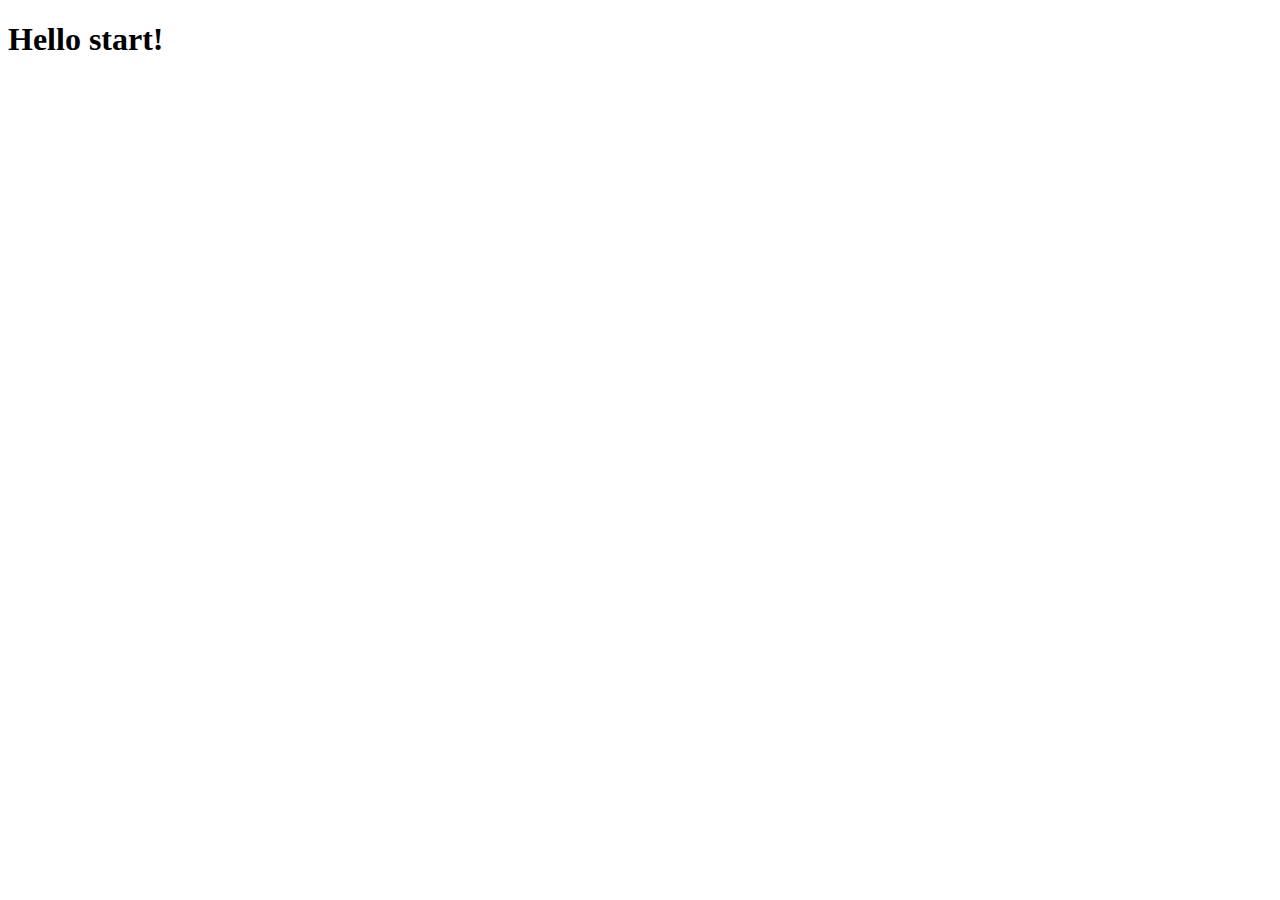
==== src/index.html @ b3a09228 "Added start files" ====
<!DOCTYPE html>
<html lang="en">
  <head>
    <meta charset="UTF-8" />
    <meta http-equiv="X-UA-Compatible" content="IE=edge" />
    <meta name="viewport" content="width=device-width, initial-scale=1.0" />
    <title>Document</title>
  </head>
  <body>
    <h1>Hello start!</h1>
  </body>
</html>
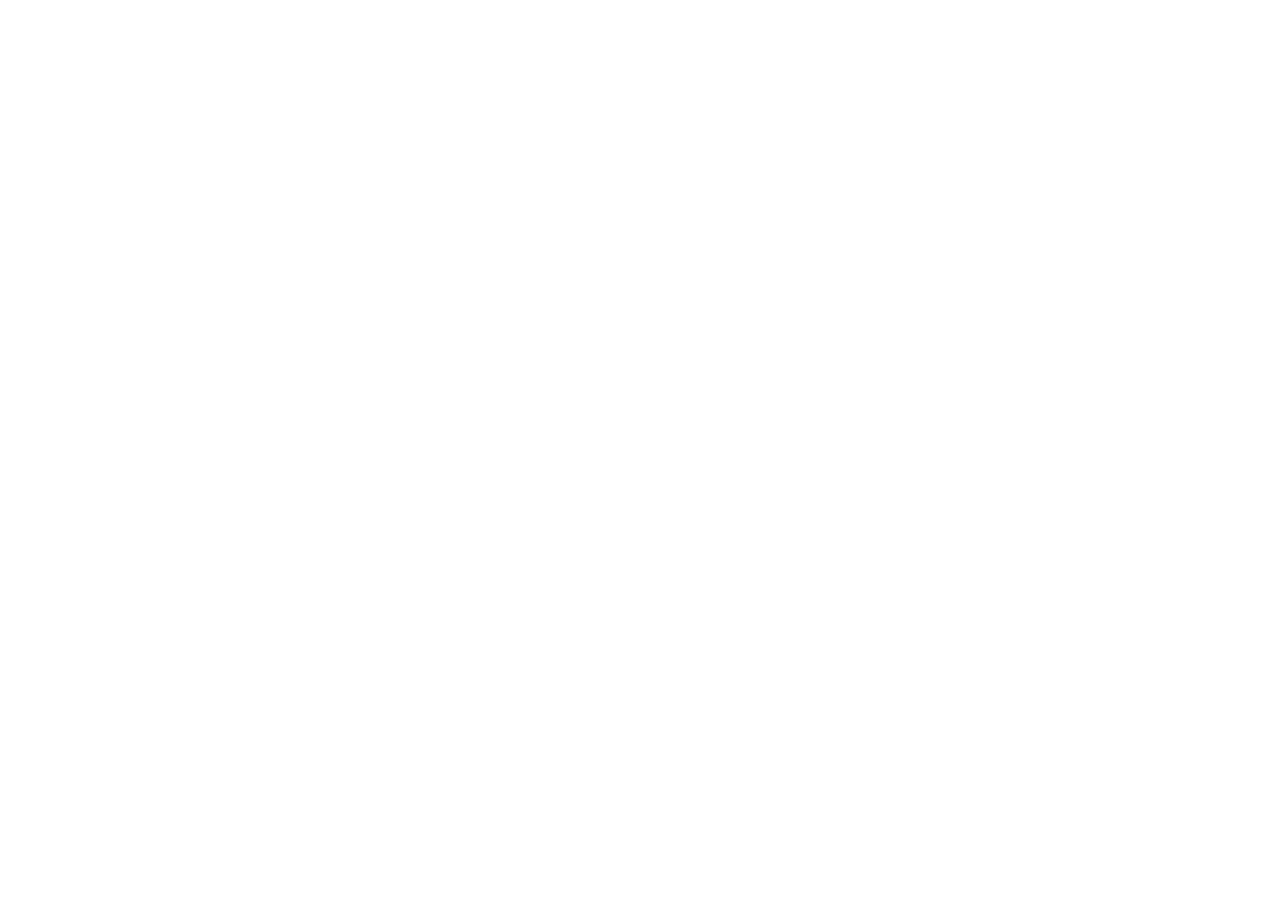
==== commit c8e00af0: "Issue #1 | Added base dir structure" ====
--- a/src/index.html
+++ b/src/index.html
@@ -4,9 +4,8 @@
     <meta charset="UTF-8" />
     <meta http-equiv="X-UA-Compatible" content="IE=edge" />
     <meta name="viewport" content="width=device-width, initial-scale=1.0" />
+    <link rel="stylesheet" href="/src/css/styles.css" />
     <title>Document</title>
   </head>
-  <body>
-    <h1>Hello start!</h1>
-  </body>
+  <body></body>
 </html>
--- a/src/css/styles.css
+++ b/src/css/styles.css
@@ -0,0 +1,76 @@
+/*Обнуление*/
+* {
+  padding: 0;
+  margin: 0;
+  border: 0;
+}
+*,
+*:before,
+*:after {
+  -moz-box-sizing: border-box;
+  -webkit-box-sizing: border-box;
+  box-sizing: border-box;
+}
+:focus,
+:active {
+  outline: none;
+}
+a:focus,
+a:active {
+  outline: none;
+}
+nav,
+footer,
+header,
+aside {
+  display: block;
+}
+html,
+body {
+  height: 100%;
+  width: 100%;
+  font-size: 100%;
+  line-height: 1;
+  font-size: 14px;
+  -ms-text-size-adjust: 100%;
+  -moz-text-size-adjust: 100%;
+  -webkit-text-size-adjust: 100%;
+}
+input,
+button,
+textarea {
+  font-family: inherit;
+}
+input::-ms-clear {
+  display: none;
+}
+button {
+  cursor: pointer;
+}
+button::-moz-focus-inner {
+  padding: 0;
+  border: 0;
+}
+a,
+a:visited {
+  text-decoration: none;
+}
+a:hover {
+  text-decoration: none;
+}
+ul li {
+  list-style: none;
+}
+img {
+  vertical-align: top;
+}
+h1,
+h2,
+h3,
+h4,
+h5,
+h6 {
+  font-size: inherit;
+  font-weight: inherit;
+}
+/*--------------------*/
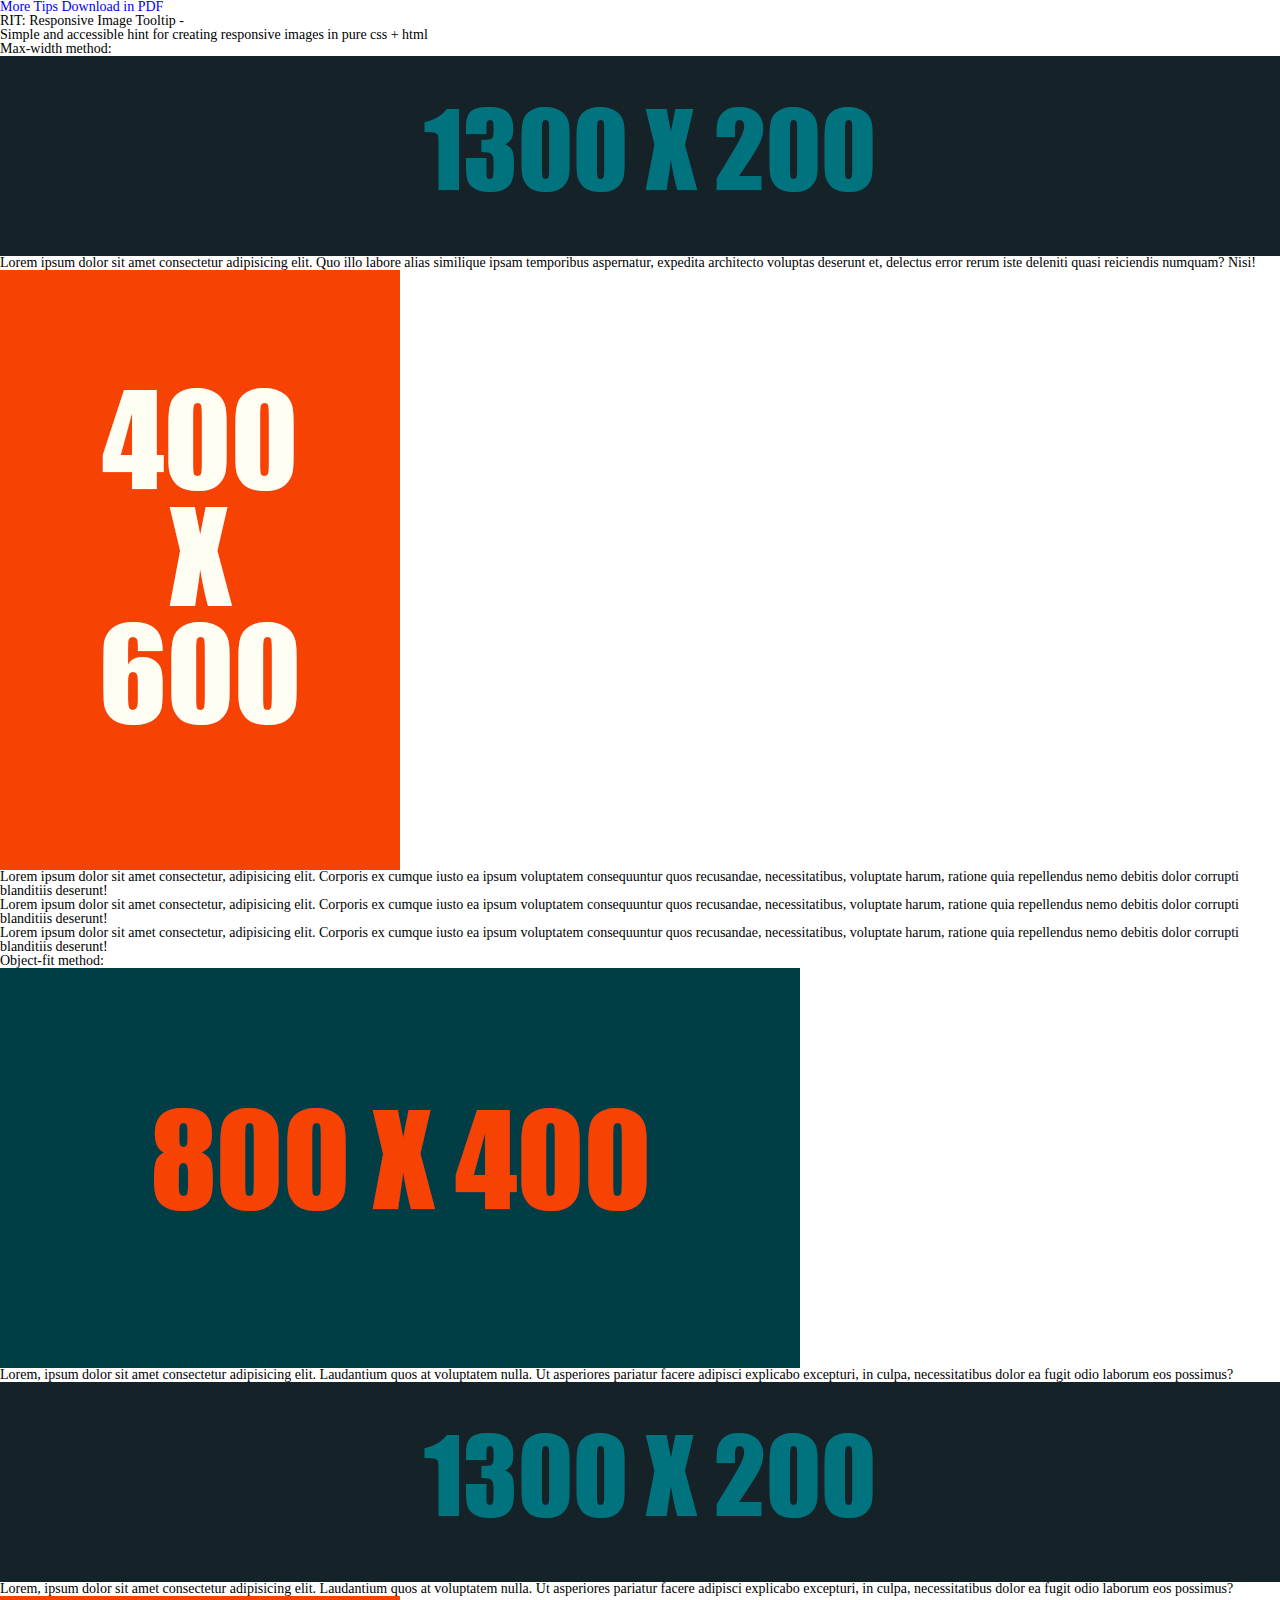
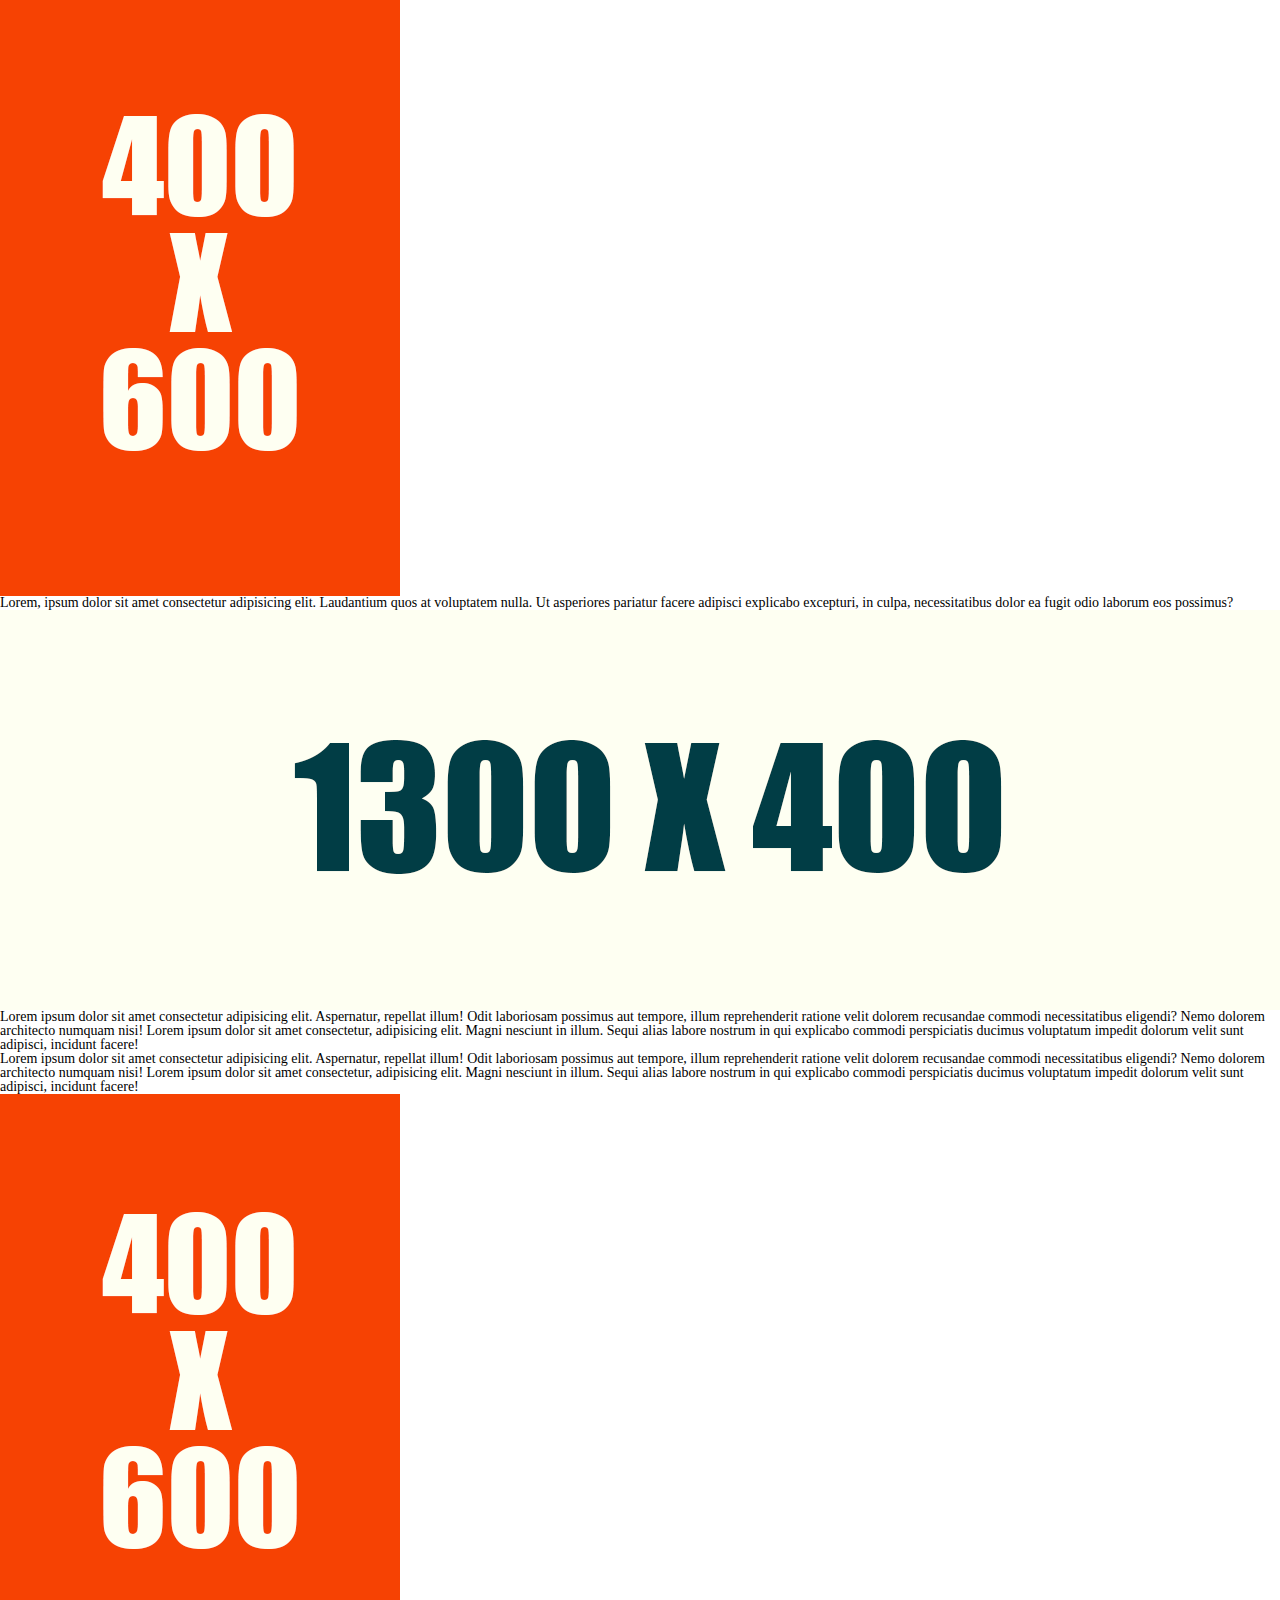
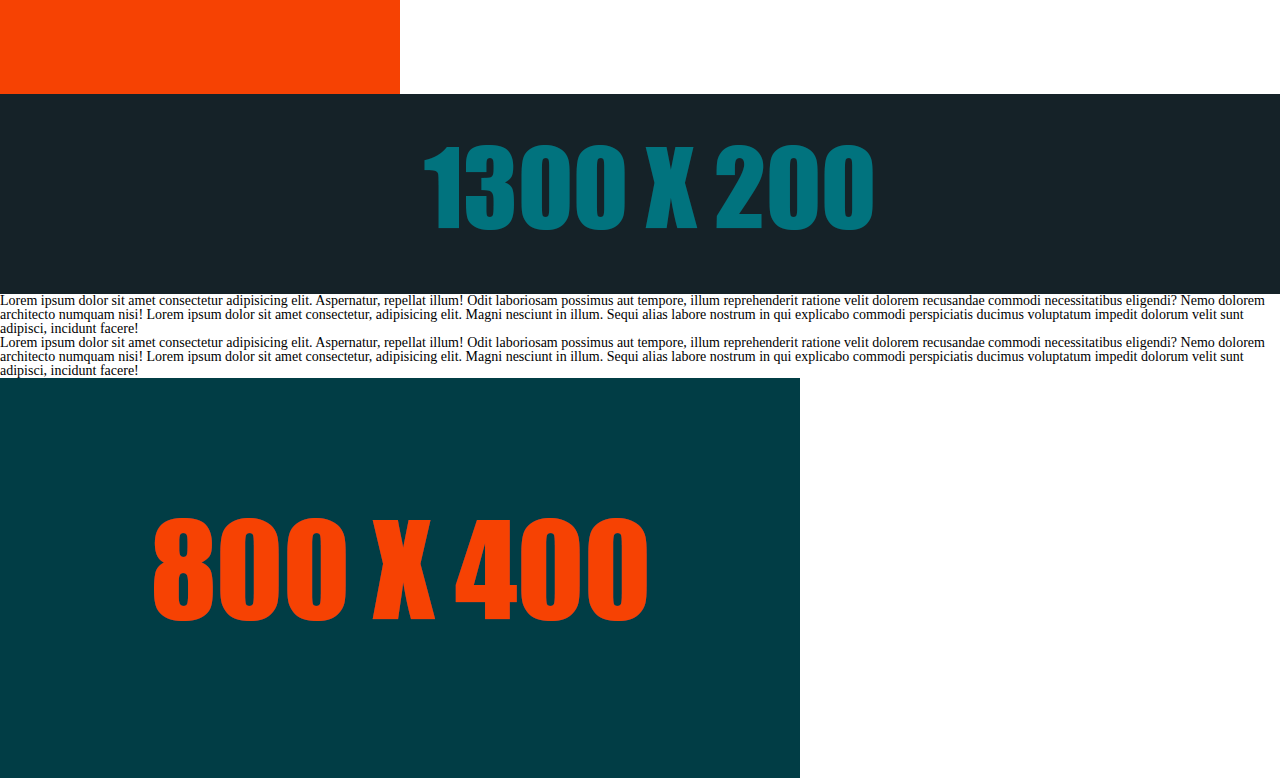
==== commit fd2c0116: "Issue #2 | Added html markup code" ====
--- a/src/index.html
+++ b/src/index.html
@@ -7,5 +7,197 @@
     <link rel="stylesheet" href="/src/css/styles.css" />
     <title>Document</title>
   </head>
-  <body></body>
+  <body>
+    <div class="wrapper">
+      <header class="header">
+        <div class="container">
+          <div class="header__inner">
+            <div class="header__row">
+              <div class="header__logo"></div>
+              <div class="header__links">
+                <a href="#">More Tips</a>
+                <a href="#">Download in PDF</a>
+              </div>
+            </div>
+          </div>
+        </div>
+      </header>
+      <div class="content">
+        <div class="about">
+          <div class="container">
+            <div class="about__inner">
+              <div class="about__heading">
+                <h1>RIT: Responsive Image Tooltip -</h1>
+                <div class="about__headingInfo">
+                  <p>
+                    Simple and accessible hint for creating responsive images in
+                    pure css + html
+                  </p>
+                </div>
+              </div>
+            </div>
+          </div>
+        </div>
+
+        <section class="widthMethod">
+          <div class="container">
+            <div class="widthMethod__inner">
+              <h2>Max-width method:</h2>
+
+              <div class="widthMethod__column">
+                <div class="widthMethod__item">
+                  <div class="widthMethod__listExample">
+                    <img src="/src/img/1300x200.png" alt="" />
+                    <p>
+                      Lorem ipsum dolor sit amet consectetur adipisicing elit.
+                      Quo illo labore alias similique ipsam temporibus
+                      aspernatur, expedita architecto voluptas deserunt et,
+                      delectus error rerum iste deleniti quasi reiciendis
+                      numquam? Nisi!
+                    </p>
+                    <div class="widthMethod__row">
+                      <img src="/src/img/400x600.png" alt="" />
+                      <p>
+                        Lorem ipsum dolor sit amet consectetur, adipisicing
+                        elit. Corporis ex cumque iusto ea ipsum voluptatem
+                        consequuntur quos recusandae, necessitatibus, voluptate
+                        harum, ratione quia repellendus nemo debitis dolor
+                        corrupti blanditiis deserunt!
+                      </p>
+                      <p>
+                        Lorem ipsum dolor sit amet consectetur, adipisicing
+                        elit. Corporis ex cumque iusto ea ipsum voluptatem
+                        consequuntur quos recusandae, necessitatibus, voluptate
+                        harum, ratione quia repellendus nemo debitis dolor
+                        corrupti blanditiis deserunt!
+                      </p>
+                      <p>
+                        Lorem ipsum dolor sit amet consectetur, adipisicing
+                        elit. Corporis ex cumque iusto ea ipsum voluptatem
+                        consequuntur quos recusandae, necessitatibus, voluptate
+                        harum, ratione quia repellendus nemo debitis dolor
+                        corrupti blanditiis deserunt!
+                      </p>
+                    </div>
+                  </div>
+                </div>
+              </div>
+            </div>
+          </div>
+        </section>
+        <section class="objectMethod">
+          <div class="container">
+            <div class="objectMethod__inner">
+              <h2>Object-fit method:</h2>
+              <div class="objectMethod__vertExample">
+                <div class="objectMethod__VertRow">
+                  <div class="objectMethod__VertItem">
+                    <div class="objectMethod__VertColumn">
+                      <img src="/src/img/800x400.png" alt="" />
+                      <p>
+                        Lorem, ipsum dolor sit amet consectetur adipisicing
+                        elit. Laudantium quos at voluptatem nulla. Ut asperiores
+                        pariatur facere adipisci explicabo excepturi, in culpa,
+                        necessitatibus dolor ea fugit odio laborum eos possimus?
+                      </p>
+                    </div>
+                  </div>
+                  <div class="objectMethod__VertItem">
+                    <div class="objectMethod__VertColumn">
+                      <img src="/src/img/1300x200.png" alt="" />
+                      <p>
+                        Lorem, ipsum dolor sit amet consectetur adipisicing
+                        elit. Laudantium quos at voluptatem nulla. Ut asperiores
+                        pariatur facere adipisci explicabo excepturi, in culpa,
+                        necessitatibus dolor ea fugit odio laborum eos possimus?
+                      </p>
+                    </div>
+                  </div>
+                  <div class="objectMethod__VertItem">
+                    <div class="objectMethod__VertColumn">
+                      <img src="/src/img/400x600.png" alt="" />
+                      <p>
+                        Lorem, ipsum dolor sit amet consectetur adipisicing
+                        elit. Laudantium quos at voluptatem nulla. Ut asperiores
+                        pariatur facere adipisci explicabo excepturi, in culpa,
+                        necessitatibus dolor ea fugit odio laborum eos possimus?
+                      </p>
+                    </div>
+                  </div>
+                </div>
+              </div>
+              <div class="objectMethod__horizExample">
+                <div class="objectMethod__horizItems">
+                  <div class="objectMethod__horizItem">
+                    <div class="objectMethod__horizRow">
+                      <img src="/src/img/1300x400.png" alt="" />
+                      <p>
+                        Lorem ipsum dolor sit amet consectetur adipisicing elit.
+                        Aspernatur, repellat illum! Odit laboriosam possimus aut
+                        tempore, illum reprehenderit ratione velit dolorem
+                        recusandae commodi necessitatibus eligendi? Nemo dolorem
+                        architecto numquam nisi! Lorem ipsum dolor sit amet
+                        consectetur, adipisicing elit. Magni nesciunt in illum.
+                        Sequi alias labore nostrum in qui explicabo commodi
+                        perspiciatis ducimus voluptatum impedit dolorum velit
+                        sunt adipisci, incidunt facere!
+                      </p>
+                    </div>
+                  </div>
+                  <div class="objectMethod__horizItem">
+                    <div class="objectMethod__horizRow">
+                      <p>
+                        Lorem ipsum dolor sit amet consectetur adipisicing elit.
+                        Aspernatur, repellat illum! Odit laboriosam possimus aut
+                        tempore, illum reprehenderit ratione velit dolorem
+                        recusandae commodi necessitatibus eligendi? Nemo dolorem
+                        architecto numquam nisi! Lorem ipsum dolor sit amet
+                        consectetur, adipisicing elit. Magni nesciunt in illum.
+                        Sequi alias labore nostrum in qui explicabo commodi
+                        perspiciatis ducimus voluptatum impedit dolorum velit
+                        sunt adipisci, incidunt facere!
+                      </p>
+                      <img src="/src/img/400x600.png" alt="" />
+                    </div>
+                  </div>
+                  <div class="objectMethod__horizItem">
+                    <div class="objectMethod__horizRow">
+                      <img src="/src/img/1300x200.png" alt="" />
+                      <p>
+                        Lorem ipsum dolor sit amet consectetur adipisicing elit.
+                        Aspernatur, repellat illum! Odit laboriosam possimus aut
+                        tempore, illum reprehenderit ratione velit dolorem
+                        recusandae commodi necessitatibus eligendi? Nemo dolorem
+                        architecto numquam nisi! Lorem ipsum dolor sit amet
+                        consectetur, adipisicing elit. Magni nesciunt in illum.
+                        Sequi alias labore nostrum in qui explicabo commodi
+                        perspiciatis ducimus voluptatum impedit dolorum velit
+                        sunt adipisci, incidunt facere!
+                      </p>
+                    </div>
+                  </div>
+                  <div class="objectMethod__horizItem">
+                    <div class="objectMethod__horizRow">
+                      <p>
+                        Lorem ipsum dolor sit amet consectetur adipisicing elit.
+                        Aspernatur, repellat illum! Odit laboriosam possimus aut
+                        tempore, illum reprehenderit ratione velit dolorem
+                        recusandae commodi necessitatibus eligendi? Nemo dolorem
+                        architecto numquam nisi! Lorem ipsum dolor sit amet
+                        consectetur, adipisicing elit. Magni nesciunt in illum.
+                        Sequi alias labore nostrum in qui explicabo commodi
+                        perspiciatis ducimus voluptatum impedit dolorum velit
+                        sunt adipisci, incidunt facere!
+                      </p>
+                      <img src="/src/img/800x400.png" alt="" />
+                    </div>
+                  </div>
+                </div>
+              </div>
+            </div>
+          </div>
+        </section>
+      </div>
+    </div>
+  </body>
 </html>
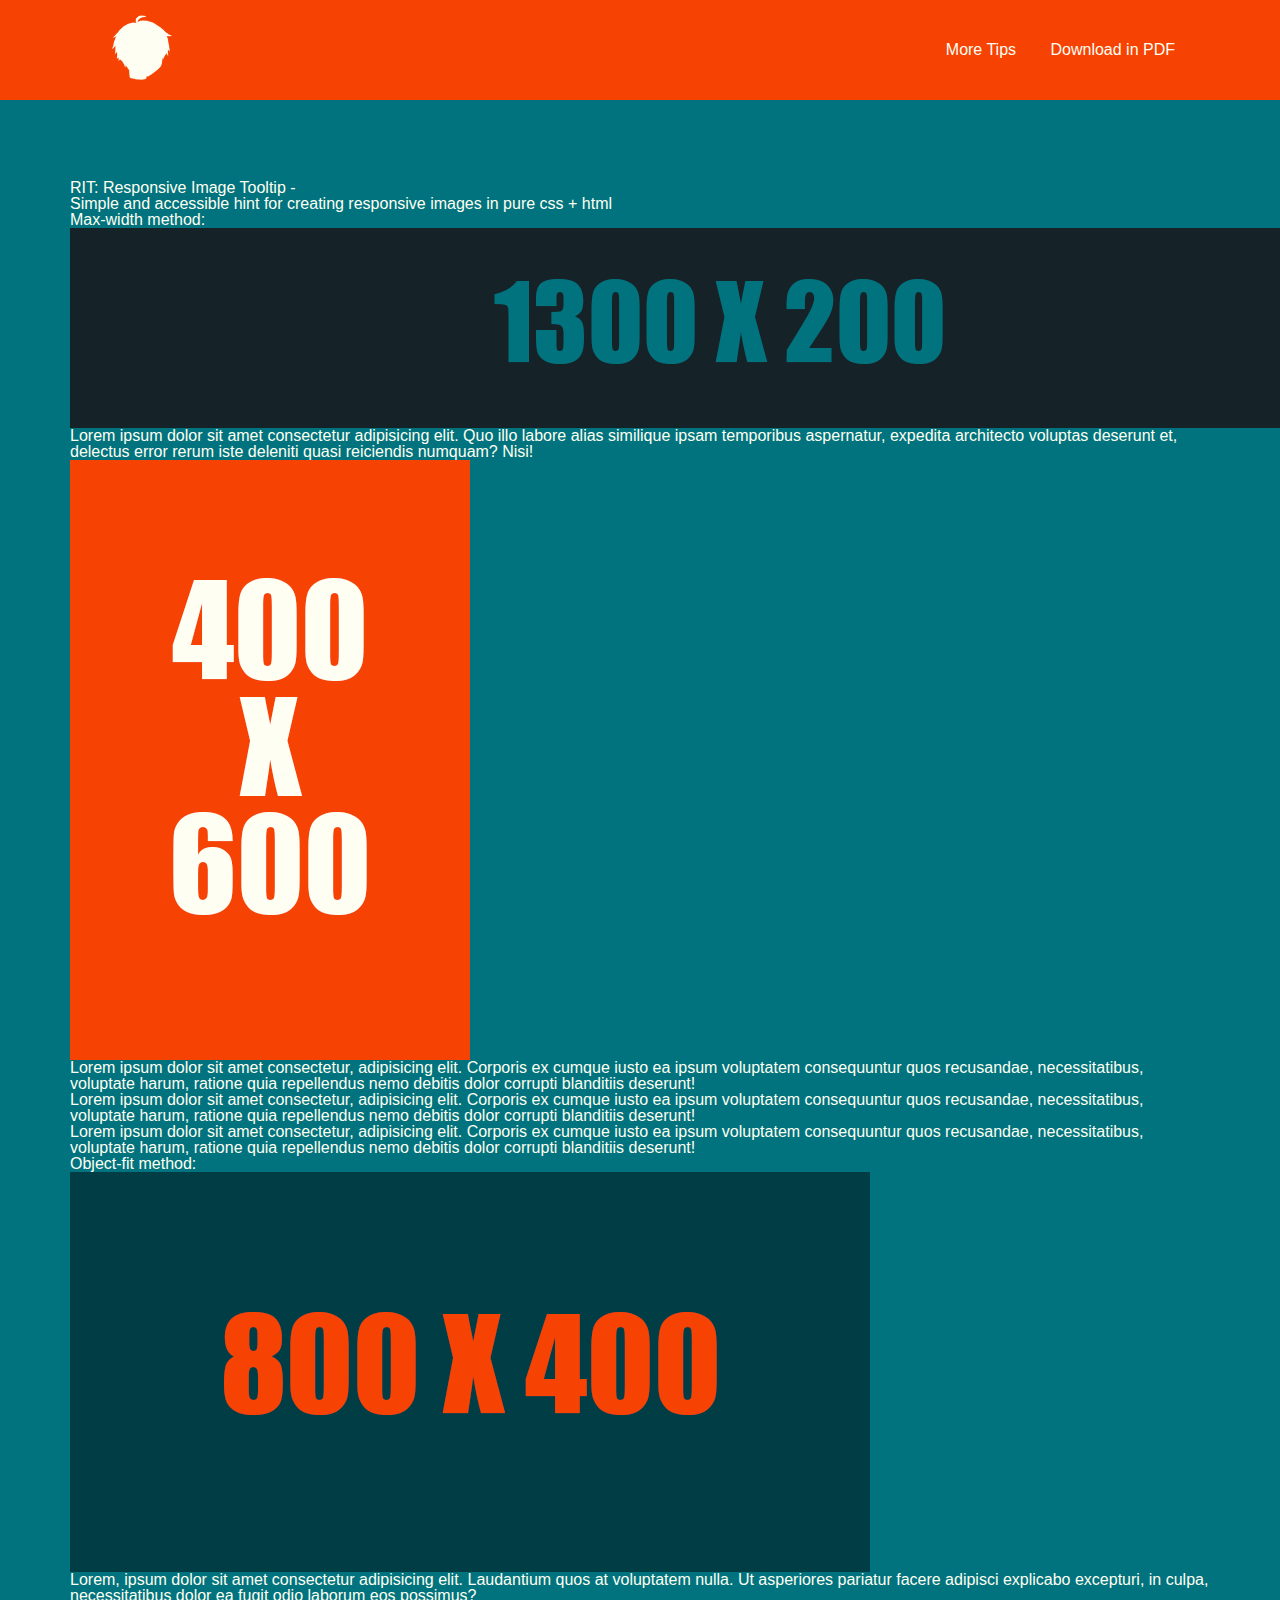
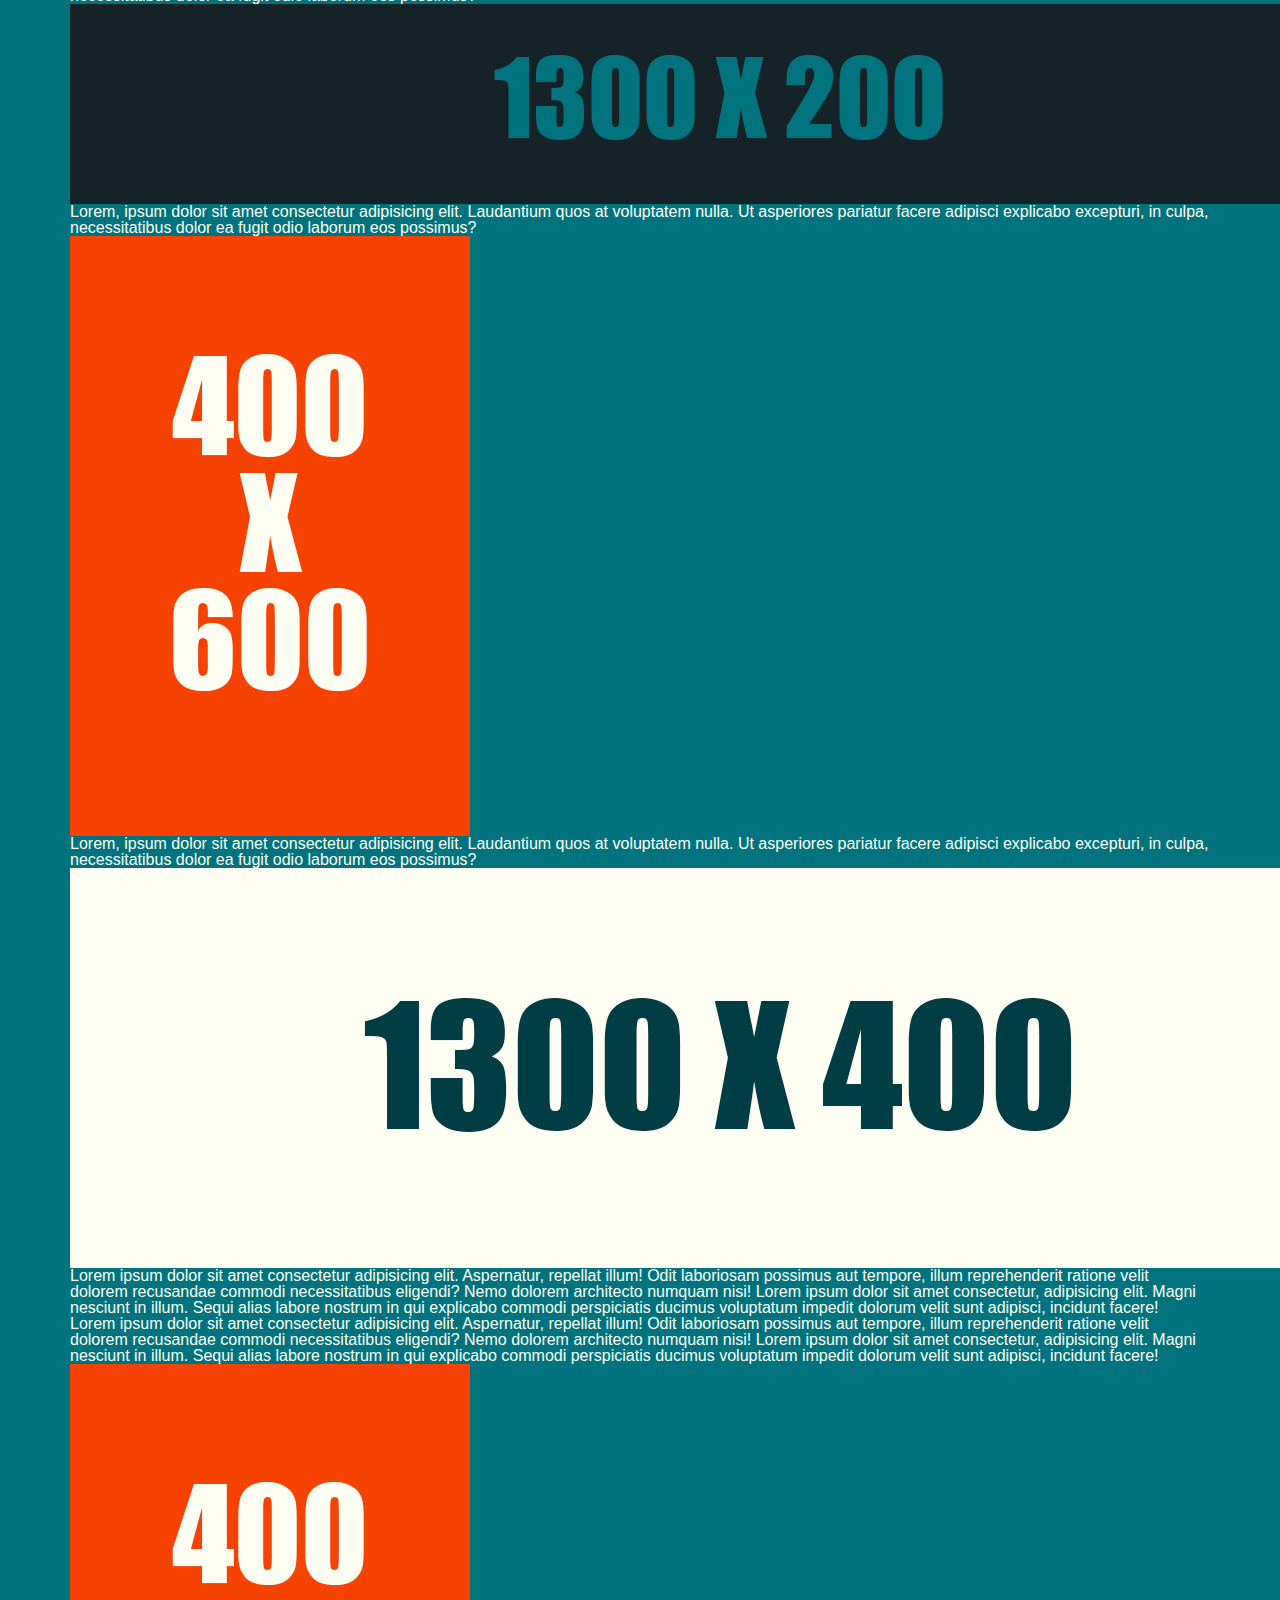
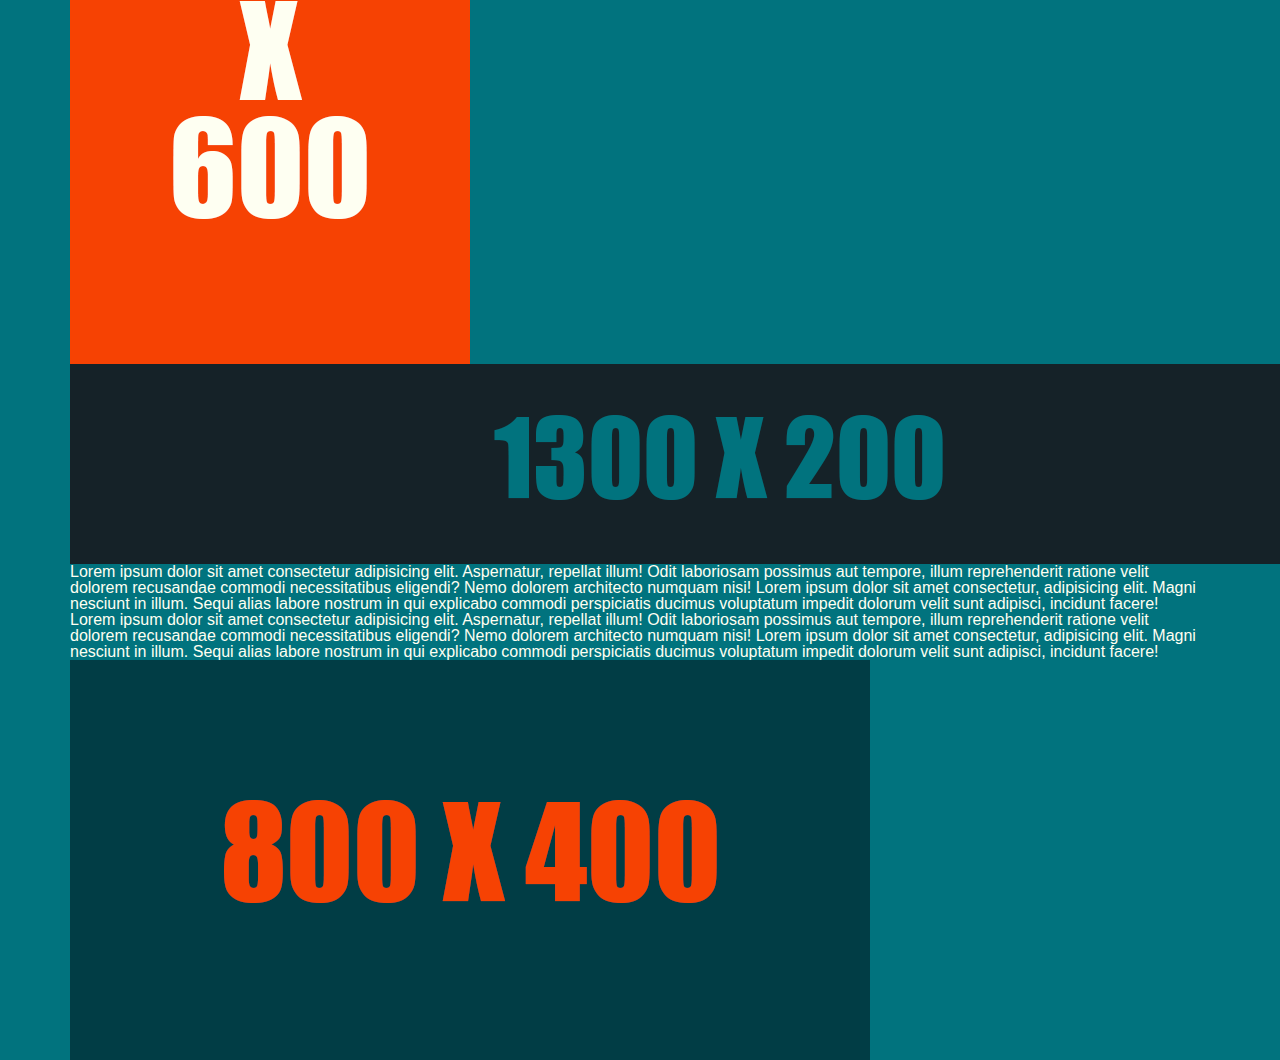
==== commit 2d71e79b: "Issue #3 | Added styles for header" ====
--- a/src/index.html
+++ b/src/index.html
@@ -13,7 +13,9 @@
         <div class="container">
           <div class="header__inner">
             <div class="header__row">
-              <div class="header__logo"></div>
+              <div class="header__logo">
+                <img src="/src/img/logo.png" alt="" />
+              </div>
               <div class="header__links">
                 <a href="#">More Tips</a>
                 <a href="#">Download in PDF</a>
--- a/src/css/styles.css
+++ b/src/css/styles.css
@@ -74,3 +74,52 @@
   font-weight: inherit;
 }
 /*--------------------*/
+
+body {
+  background-color: #01737e;
+  font-family: Arial, "Helvetica Neue", Helvetica, sans-serif;
+  font-size: 16px;
+  color: #fefff2;
+}
+.wrapper {
+  display: flex;
+  flex-flow: column nowrap;
+
+  overflow: hidden;
+}
+.container {
+  max-width: 1140px;
+  margin: 0 auto;
+}
+
+.header {
+  padding: 15px 0px;
+  margin-bottom: 80px;
+  background-color: #f64203;
+}
+.header__inner {
+  padding: 0px 35px;
+}
+.header__row {
+  display: flex;
+  flex-flow: row nowrap;
+  justify-content: space-between;
+  align-items: center;
+}
+.header__logo {
+  max-width: 70px;
+}
+.header__logo img {
+  width: 100%;
+}
+.header__links a {
+  color: #fefff2;
+  padding: 10px 0px;
+  transition: 0.5s;
+}
+.header__links a:hover {
+  color: #152228;
+}
+.header__links a:first-child {
+  margin-right: 30px;
+}
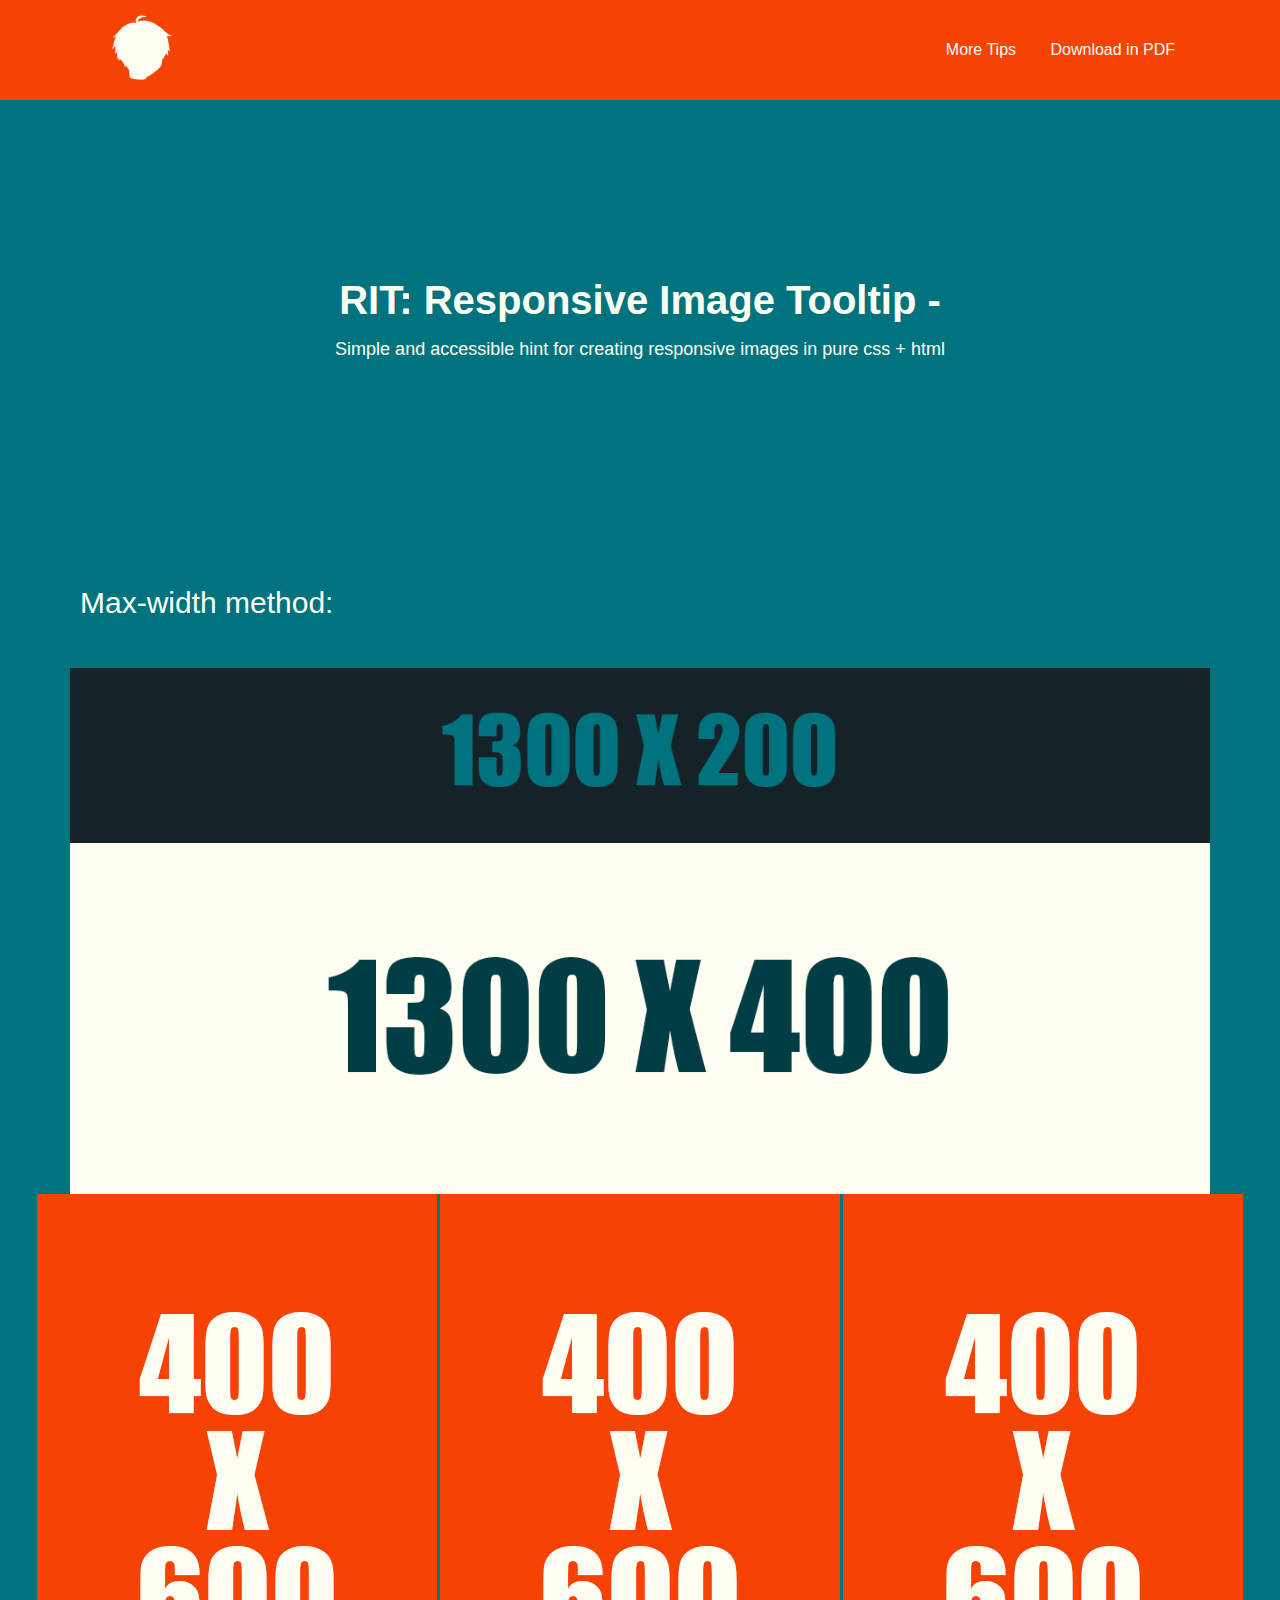
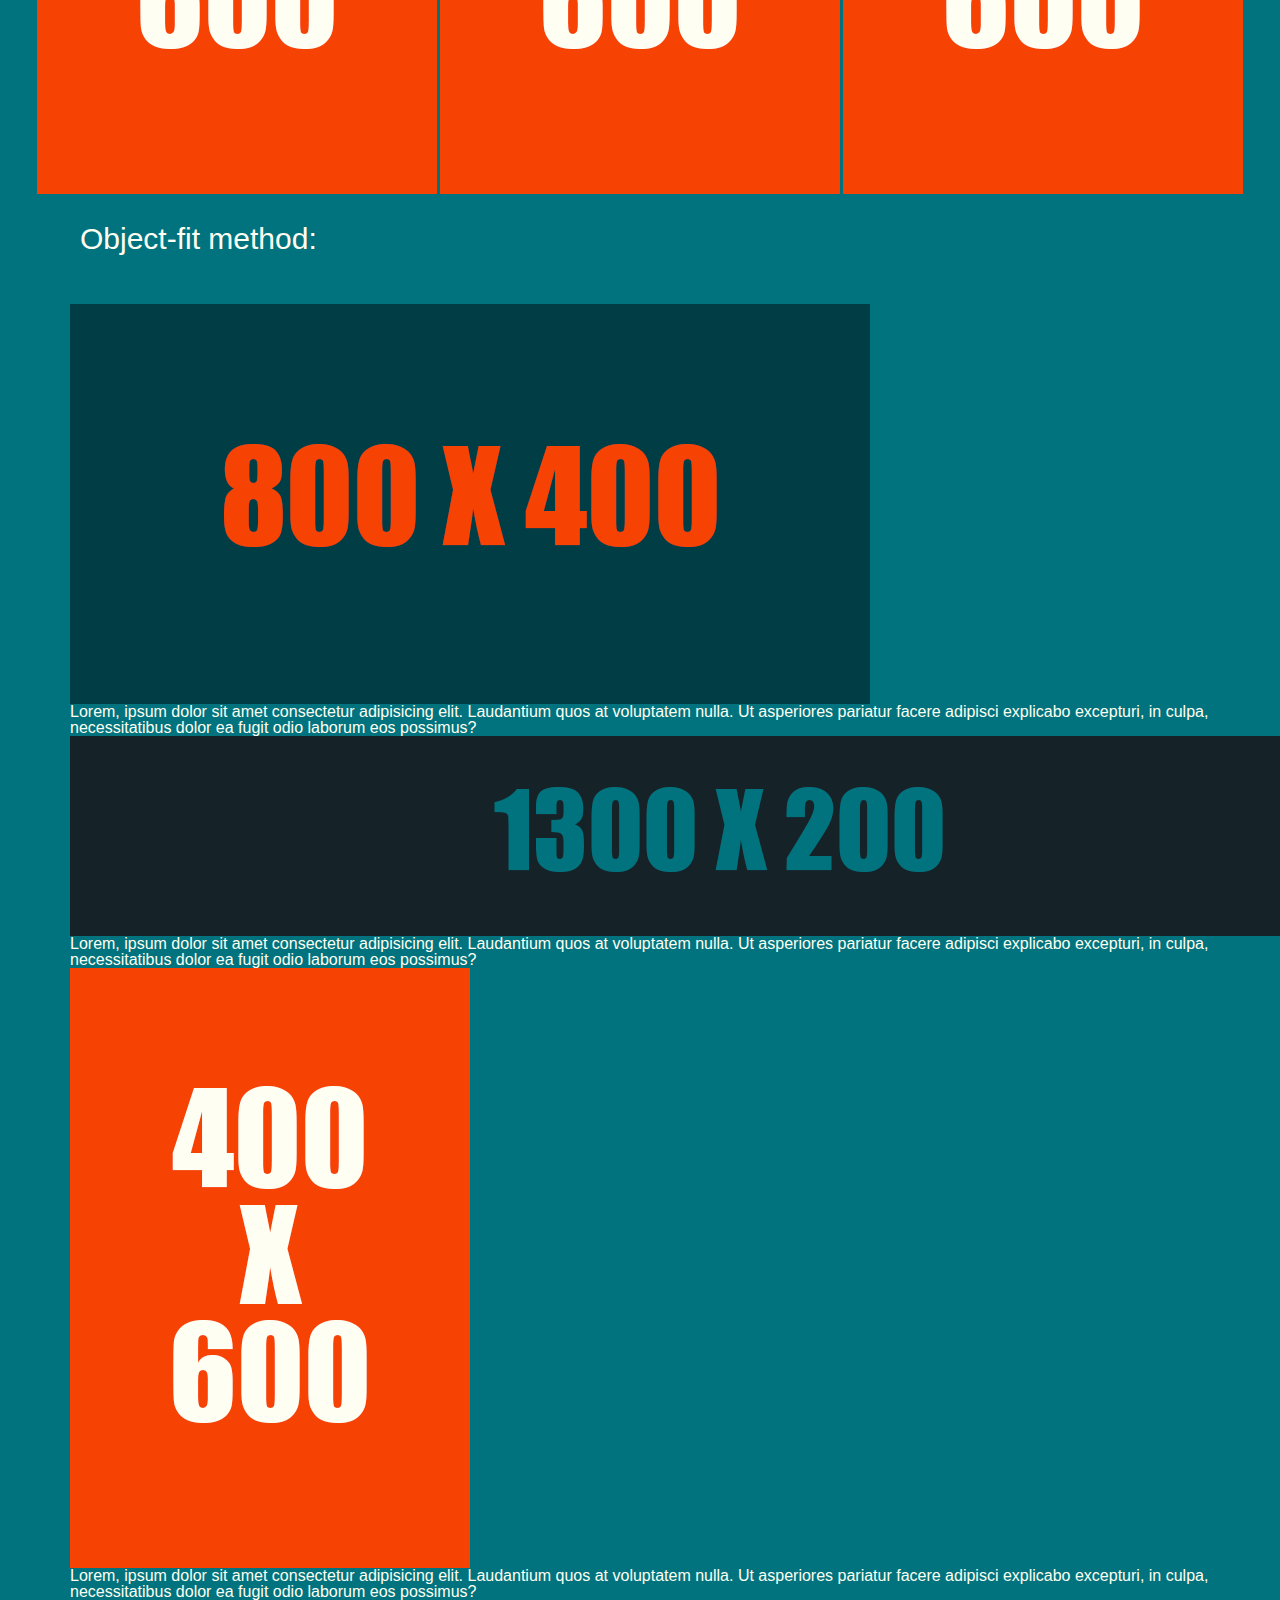
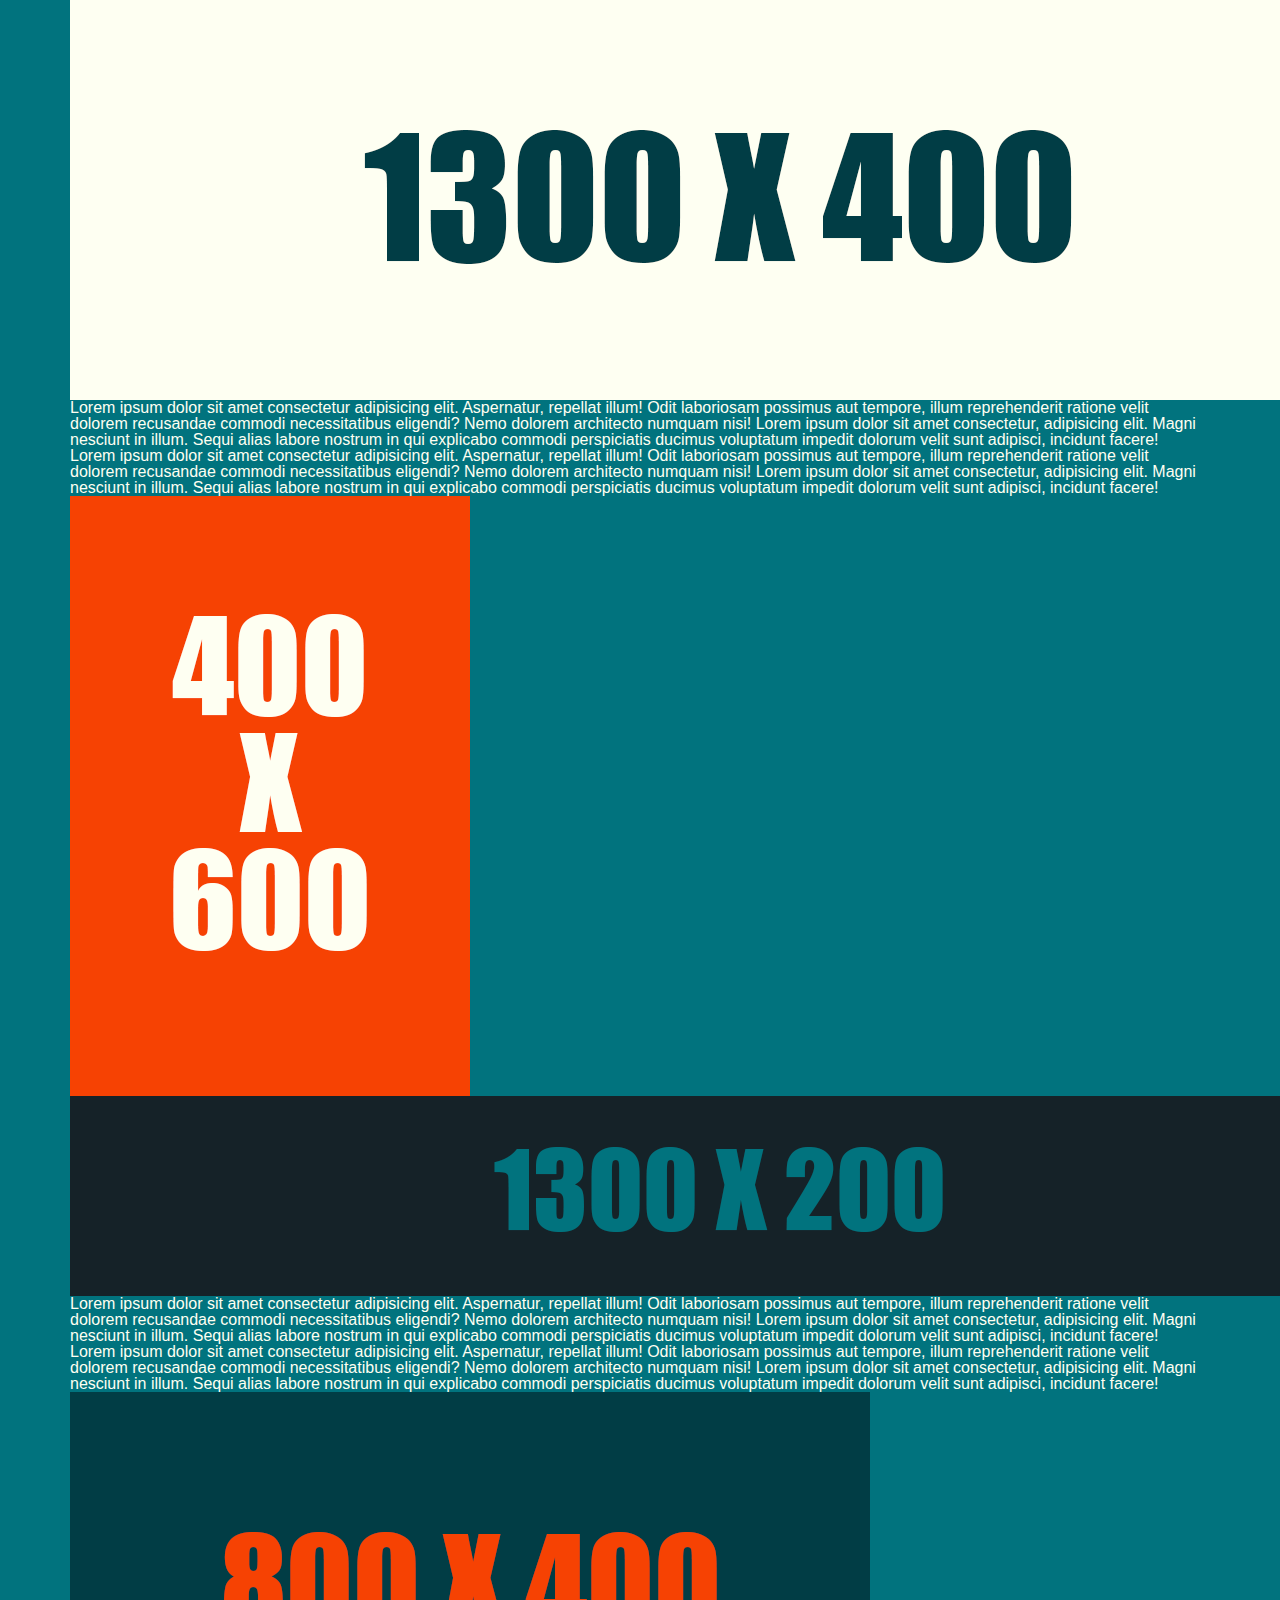
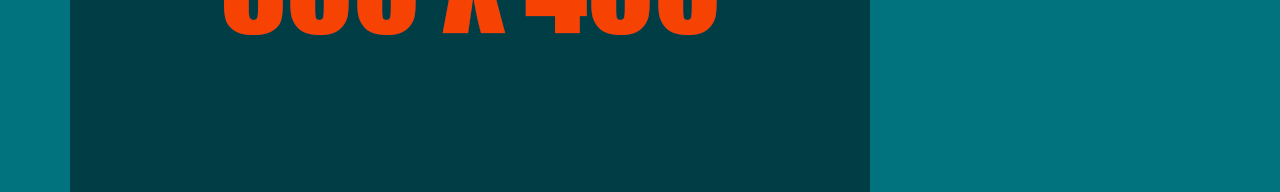
==== commit 3c49013b: "Issue #3 | Added styles for max-width method" ====
--- a/src/index.html
+++ b/src/index.html
@@ -48,39 +48,14 @@
 
               <div class="widthMethod__column">
                 <div class="widthMethod__item">
-                  <div class="widthMethod__listExample">
-                    <img src="/src/img/1300x200.png" alt="" />
-                    <p>
-                      Lorem ipsum dolor sit amet consectetur adipisicing elit.
-                      Quo illo labore alias similique ipsam temporibus
-                      aspernatur, expedita architecto voluptas deserunt et,
-                      delectus error rerum iste deleniti quasi reiciendis
-                      numquam? Nisi!
-                    </p>
-                    <div class="widthMethod__row">
-                      <img src="/src/img/400x600.png" alt="" />
-                      <p>
-                        Lorem ipsum dolor sit amet consectetur, adipisicing
-                        elit. Corporis ex cumque iusto ea ipsum voluptatem
-                        consequuntur quos recusandae, necessitatibus, voluptate
-                        harum, ratione quia repellendus nemo debitis dolor
-                        corrupti blanditiis deserunt!
-                      </p>
-                      <p>
-                        Lorem ipsum dolor sit amet consectetur, adipisicing
-                        elit. Corporis ex cumque iusto ea ipsum voluptatem
-                        consequuntur quos recusandae, necessitatibus, voluptate
-                        harum, ratione quia repellendus nemo debitis dolor
-                        corrupti blanditiis deserunt!
-                      </p>
-                      <p>
-                        Lorem ipsum dolor sit amet consectetur, adipisicing
-                        elit. Corporis ex cumque iusto ea ipsum voluptatem
-                        consequuntur quos recusandae, necessitatibus, voluptate
-                        harum, ratione quia repellendus nemo debitis dolor
-                        corrupti blanditiis deserunt!
-                      </p>
-                    </div>
+                  <img src="/src/img/1300x200.png" alt="" />
+                  <img src="/src/img/1300x400.png" alt="" />
+                </div>
+                <div class="widthMethod__item">
+                  <div class="widthMethod__row">
+                    <img src="/src/img/400x600.png" alt="" />
+                    <img src="/src/img/400x600.png" alt="" />
+                    <img src="/src/img/400x600.png" alt="" />
                   </div>
                 </div>
               </div>
--- a/src/css/styles.css
+++ b/src/css/styles.css
@@ -81,6 +81,17 @@
   font-size: 16px;
   color: #fefff2;
 }
+h1 {
+  font-size: 40px;
+  font-weight: 700;
+}
+h2 {
+  font-size: 30px;
+  font-weight: 500;
+  padding: 30px 0px;
+  margin-bottom: 20px;
+  padding-left: 10px;
+}
 .wrapper {
   display: flex;
   flex-flow: column nowrap;
@@ -92,9 +103,10 @@
   margin: 0 auto;
 }
 
+/* header styles */
 .header {
   padding: 15px 0px;
-  margin-bottom: 80px;
+  margin-bottom: 180px;
   background-color: #f64203;
 }
 .header__inner {
@@ -123,3 +135,70 @@
 .header__links a:first-child {
   margin-right: 30px;
 }
+/*------------------------------------------------*/
+
+.content {
+}
+
+/* about styles */
+.about {
+  margin-bottom: 180px;
+  text-align: center;
+}
+.about__inner {
+}
+.about__heading {
+}
+.about__headingInfo {
+  padding: 20px 0px;
+  transition: 0.5s;
+  font-size: 18px;
+}
+.about__headingInfo:hover {
+  padding: 40px 0px;
+  margin-top: 10px;
+  border: 4px dotted #f64203;
+  border-radius: 40px 40px 40px 40px;
+}
+
+/*-------------------------------------------------*/
+
+/* WidthMethod styles */
+.widthMethod {
+  transition: 0.5s;
+}
+
+.widthMethod:hover {
+  padding: 20px 0px;
+  background-color: #013d45;
+}
+.widthMethod__inner {
+}
+
+.widthMethod__item img {
+  transition: 0.5s;
+  width: 100%;
+}
+
+.widthMethod__item img:hover {
+  -webkit-box-shadow: 0px 0px 10px 7px rgba(255, 255, 255, 0.2);
+  -moz-box-shadow: 0px 0px 10px 7px rgba(255, 255, 255, 0.2);
+  box-shadow: 0px 0px 10px 7px rgba(255, 255, 255, 0.2);
+}
+
+.widthMethod__row {
+  display: flex;
+  flex-flow: row nowrap;
+  align-items: center;
+  justify-content: center;
+  max-width: 1140px;
+  margin: 0 auto;
+}
+.widthMethod__row img:nth-child(even) {
+  margin: 0px 3px;
+}
+
+.widthMethod__text p {
+  margin-bottom: 50px;
+}
+/*-------------------------------------------------*/
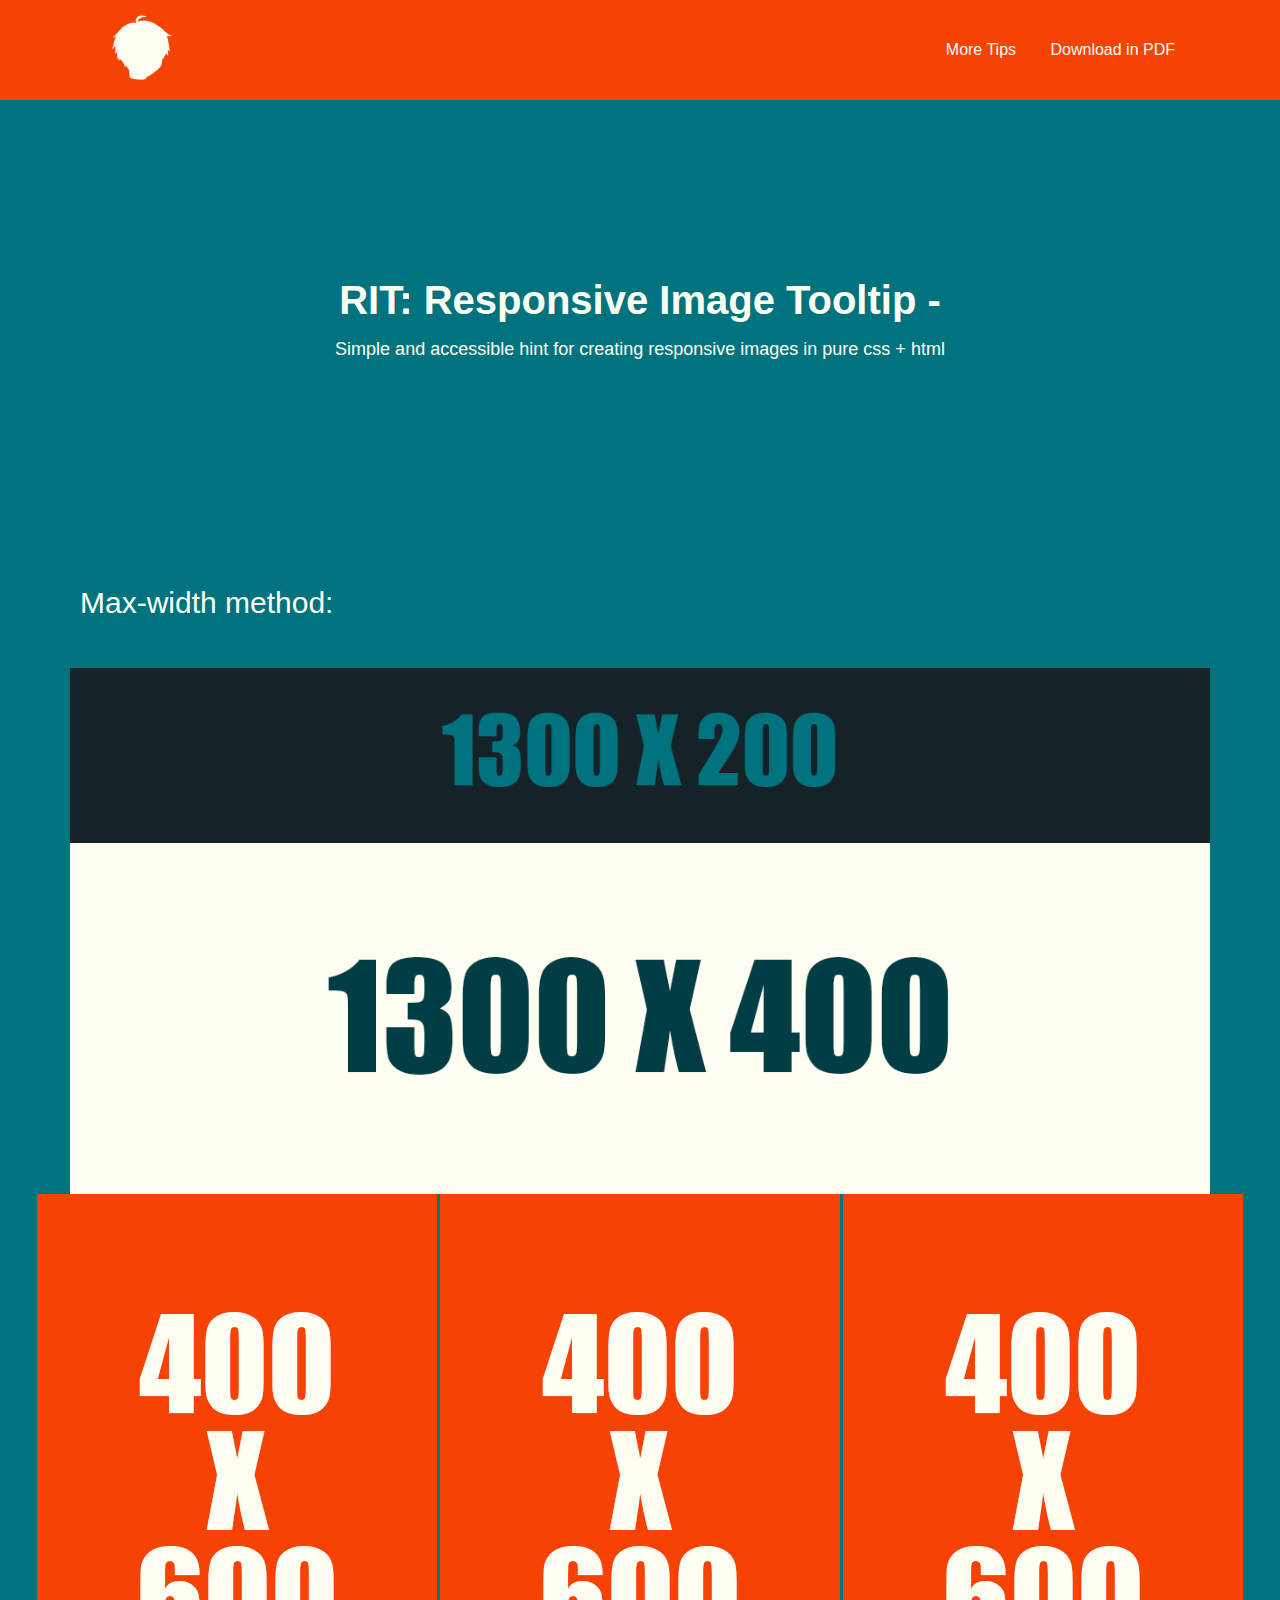
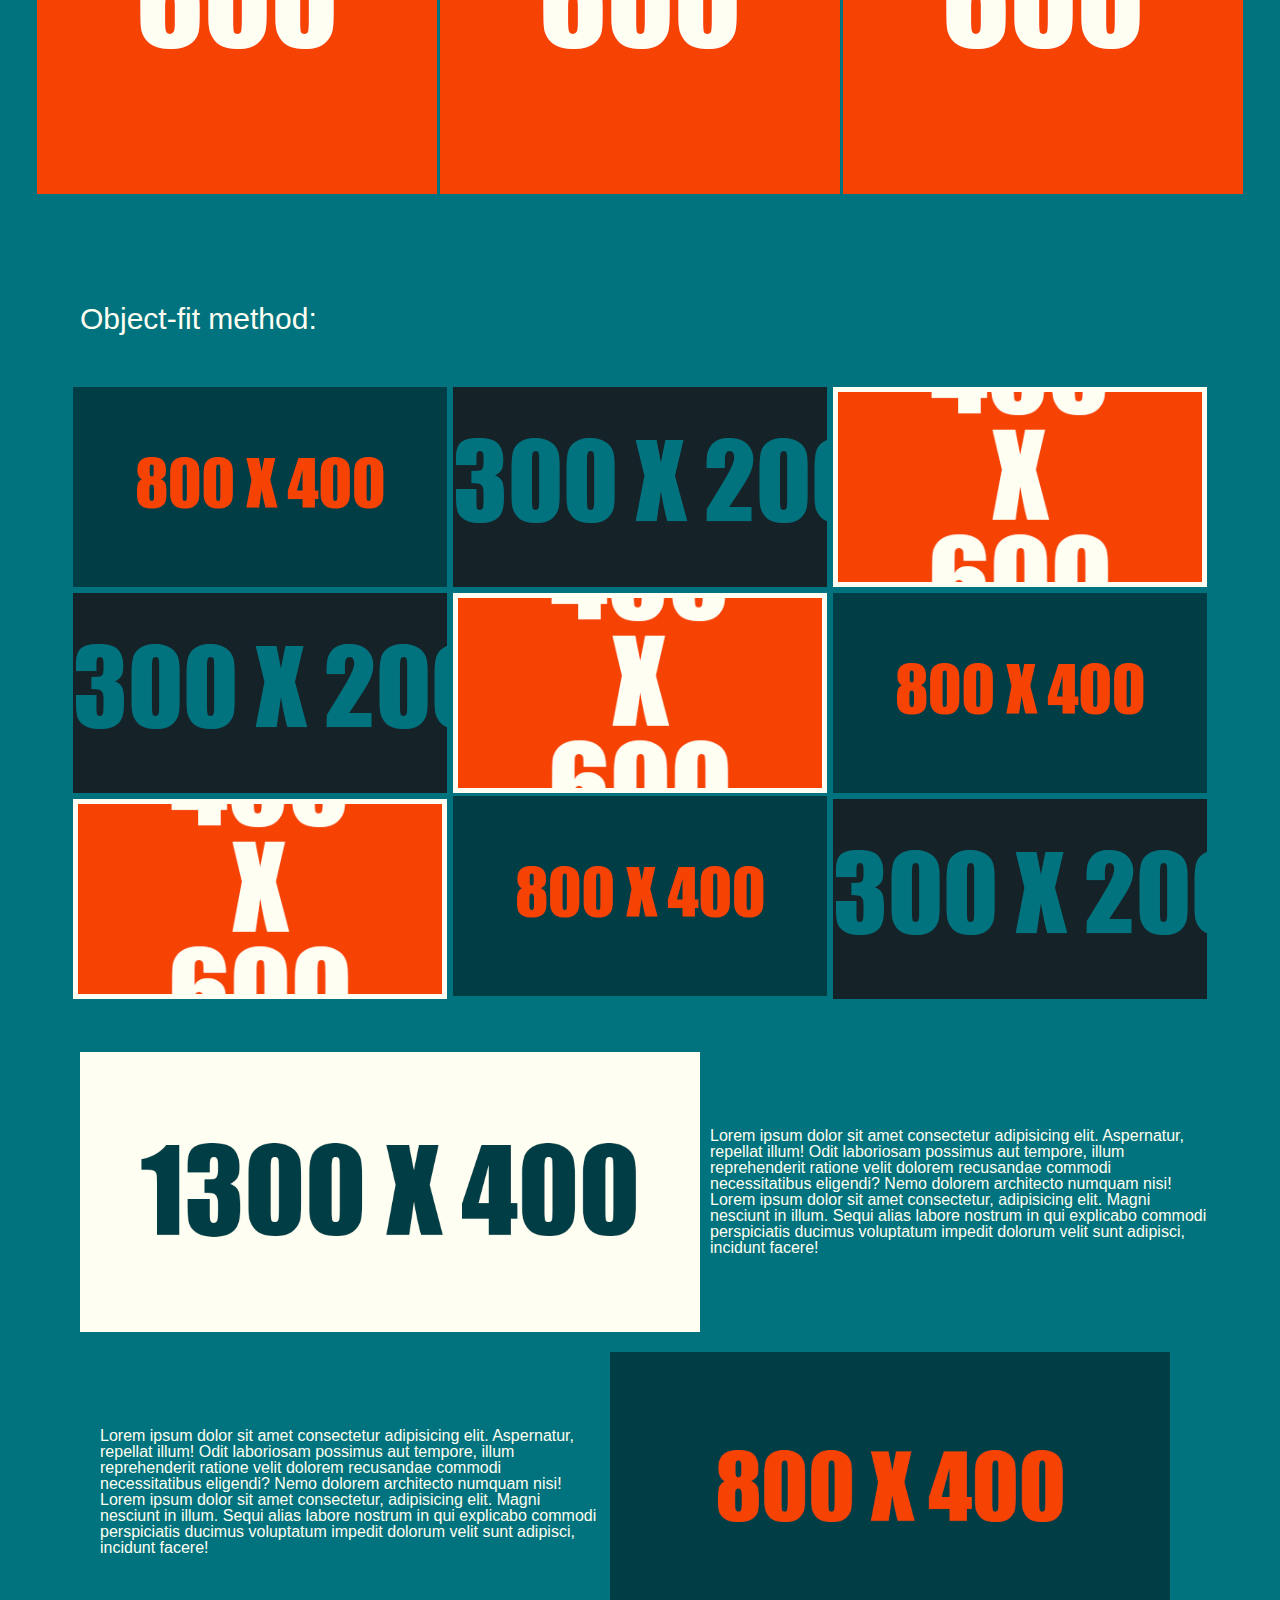
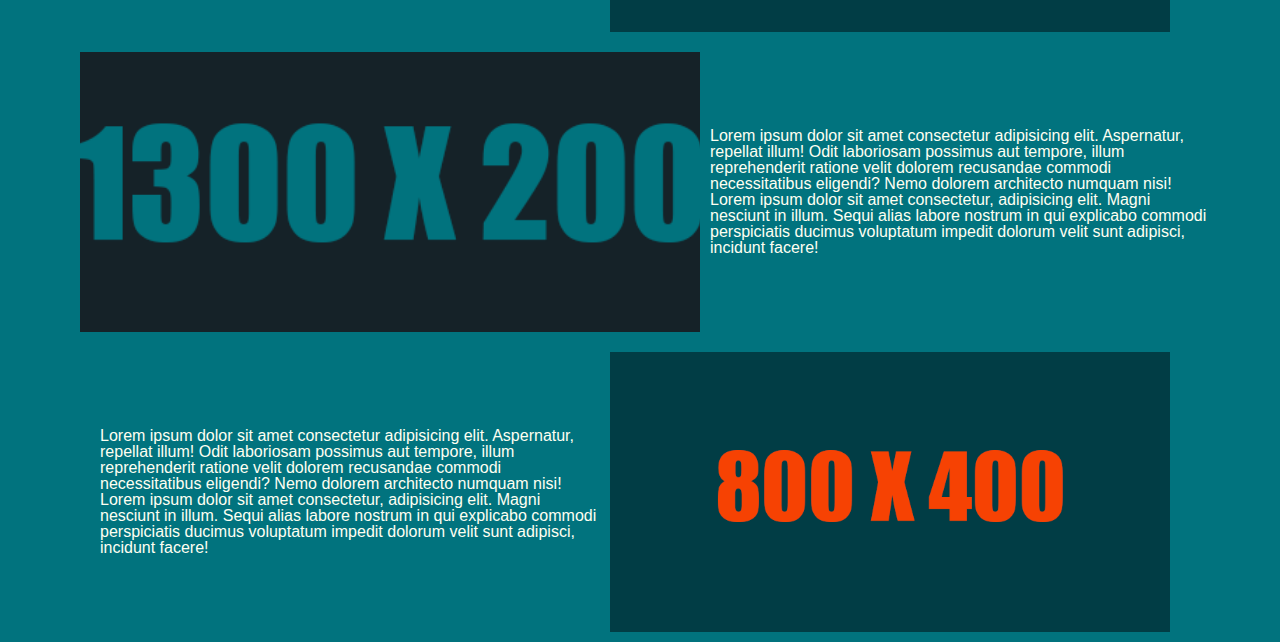
==== commit b77ae653: "Issue #3 | Added styles for object-fit method" ====
--- a/src/index.html
+++ b/src/index.html
@@ -66,39 +66,53 @@
           <div class="container">
             <div class="objectMethod__inner">
               <h2>Object-fit method:</h2>
-              <div class="objectMethod__vertExample">
+              <div class="objectMethod__VertExample">
                 <div class="objectMethod__VertRow">
                   <div class="objectMethod__VertItem">
                     <div class="objectMethod__VertColumn">
-                      <img src="/src/img/800x400.png" alt="" />
-                      <p>
-                        Lorem, ipsum dolor sit amet consectetur adipisicing
-                        elit. Laudantium quos at voluptatem nulla. Ut asperiores
-                        pariatur facere adipisci explicabo excepturi, in culpa,
-                        necessitatibus dolor ea fugit odio laborum eos possimus?
-                      </p>
+                      <div class="objectMethod__VertImage">
+                        <img src="/src/img/800x400.png" alt="" />
+                      </div>
+                      <div class="objectMethod__VertImage">
+                        <img src="/src/img/1300x200.png" alt="" />
+                      </div>
+                      <div class="objectMethod__VertImage">
+                        <img
+                          class="RedImage"
+                          src="/src/img/400x600.png"
+                          alt=""
+                        />
+                      </div>
                     </div>
                   </div>
                   <div class="objectMethod__VertItem">
                     <div class="objectMethod__VertColumn">
-                      <img src="/src/img/1300x200.png" alt="" />
-                      <p>
-                        Lorem, ipsum dolor sit amet consectetur adipisicing
-                        elit. Laudantium quos at voluptatem nulla. Ut asperiores
-                        pariatur facere adipisci explicabo excepturi, in culpa,
-                        necessitatibus dolor ea fugit odio laborum eos possimus?
-                      </p>
+                      <div class="objectMethod__VertImage">
+                        <img src="/src/img/1300x200.png" alt="" />
+                      </div>
+                    </div>
+                    <div class="objectMethod__VertImage">
+                      <img class="RedImage" src="/src/img/400x600.png" alt="" />
+                    </div>
+                    <div class="objectMethod__VertImage">
+                      <img src="/src/img/800x400.png" alt="" />
                     </div>
                   </div>
                   <div class="objectMethod__VertItem">
                     <div class="objectMethod__VertColumn">
-                      <img src="/src/img/400x600.png" alt="" />
-                      <p>
-                        Lorem, ipsum dolor sit amet consectetur adipisicing
-                        elit. Laudantium quos at voluptatem nulla. Ut asperiores
-                        pariatur facere adipisci explicabo excepturi, in culpa,
-                        necessitatibus dolor ea fugit odio laborum eos possimus?
-                      </p>
+                      <div class="objectMethod__VertImage">
+                        <img
+                          class="RedImage"
+                          src="/src/img/400x600.png"
+                          alt=""
+                        />
+                      </div>
+                      <div class="objectMethod__VertImage">
+                        <img src="/src/img/800x400.png" alt="" />
+                      </div>
+                      <div class="objectMethod__VertImage">
+                        <img src="/src/img/1300x200.png" alt="" />
+                      </div>
                     </div>
                   </div>
                 </div>
@@ -107,66 +121,75 @@
                 <div class="objectMethod__horizItems">
                   <div class="objectMethod__horizItem">
                     <div class="objectMethod__horizRow">
-                      <img src="/src/img/1300x400.png" alt="" />
-                      <p>
-                        Lorem ipsum dolor sit amet consectetur adipisicing elit.
-                        Aspernatur, repellat illum! Odit laboriosam possimus aut
-                        tempore, illum reprehenderit ratione velit dolorem
-                        recusandae commodi necessitatibus eligendi? Nemo dolorem
-                        architecto numquam nisi! Lorem ipsum dolor sit amet
-                        consectetur, adipisicing elit. Magni nesciunt in illum.
-                        Sequi alias labore nostrum in qui explicabo commodi
-                        perspiciatis ducimus voluptatum impedit dolorum velit
-                        sunt adipisci, incidunt facere!
-                      </p>
-                    </div>
-                  </div>
-                  <div class="objectMethod__horizItem">
-                    <div class="objectMethod__horizRow">
-                      <p>
-                        Lorem ipsum dolor sit amet consectetur adipisicing elit.
-                        Aspernatur, repellat illum! Odit laboriosam possimus aut
-                        tempore, illum reprehenderit ratione velit dolorem
-                        recusandae commodi necessitatibus eligendi? Nemo dolorem
-                        architecto numquam nisi! Lorem ipsum dolor sit amet
-                        consectetur, adipisicing elit. Magni nesciunt in illum.
-                        Sequi alias labore nostrum in qui explicabo commodi
-                        perspiciatis ducimus voluptatum impedit dolorum velit
-                        sunt adipisci, incidunt facere!
-                      </p>
-                      <img src="/src/img/400x600.png" alt="" />
-                    </div>
-                  </div>
-                  <div class="objectMethod__horizItem">
-                    <div class="objectMethod__horizRow">
-                      <img src="/src/img/1300x200.png" alt="" />
-                      <p>
-                        Lorem ipsum dolor sit amet consectetur adipisicing elit.
-                        Aspernatur, repellat illum! Odit laboriosam possimus aut
-                        tempore, illum reprehenderit ratione velit dolorem
-                        recusandae commodi necessitatibus eligendi? Nemo dolorem
-                        architecto numquam nisi! Lorem ipsum dolor sit amet
-                        consectetur, adipisicing elit. Magni nesciunt in illum.
-                        Sequi alias labore nostrum in qui explicabo commodi
-                        perspiciatis ducimus voluptatum impedit dolorum velit
-                        sunt adipisci, incidunt facere!
-                      </p>
-                    </div>
-                  </div>
-                  <div class="objectMethod__horizItem">
-                    <div class="objectMethod__horizRow">
-                      <p>
-                        Lorem ipsum dolor sit amet consectetur adipisicing elit.
-                        Aspernatur, repellat illum! Odit laboriosam possimus aut
-                        tempore, illum reprehenderit ratione velit dolorem
-                        recusandae commodi necessitatibus eligendi? Nemo dolorem
-                        architecto numquam nisi! Lorem ipsum dolor sit amet
-                        consectetur, adipisicing elit. Magni nesciunt in illum.
-                        Sequi alias labore nostrum in qui explicabo commodi
-                        perspiciatis ducimus voluptatum impedit dolorum velit
-                        sunt adipisci, incidunt facere!
-                      </p>
-                      <img src="/src/img/800x400.png" alt="" />
+                      <div class="objectMethod__horizImage">
+                        <img src="/src/img/1300x400.png" alt="" />
+                      </div>
+
+                      <p>
+                        Lorem ipsum dolor sit amet consectetur adipisicing elit.
+                        Aspernatur, repellat illum! Odit laboriosam possimus aut
+                        tempore, illum reprehenderit ratione velit dolorem
+                        recusandae commodi necessitatibus eligendi? Nemo dolorem
+                        architecto numquam nisi! Lorem ipsum dolor sit amet
+                        consectetur, adipisicing elit. Magni nesciunt in illum.
+                        Sequi alias labore nostrum in qui explicabo commodi
+                        perspiciatis ducimus voluptatum impedit dolorum velit
+                        sunt adipisci, incidunt facere!
+                      </p>
+                    </div>
+                  </div>
+                  <div class="objectMethod__horizItem">
+                    <div class="objectMethod__horizRow">
+                      <p>
+                        Lorem ipsum dolor sit amet consectetur adipisicing elit.
+                        Aspernatur, repellat illum! Odit laboriosam possimus aut
+                        tempore, illum reprehenderit ratione velit dolorem
+                        recusandae commodi necessitatibus eligendi? Nemo dolorem
+                        architecto numquam nisi! Lorem ipsum dolor sit amet
+                        consectetur, adipisicing elit. Magni nesciunt in illum.
+                        Sequi alias labore nostrum in qui explicabo commodi
+                        perspiciatis ducimus voluptatum impedit dolorum velit
+                        sunt adipisci, incidunt facere!
+                      </p>
+                      <div class="objectMethod__horizImage">
+                        <img src="/src/img/800x400.png" alt="" />
+                      </div>
+                    </div>
+                  </div>
+                  <div class="objectMethod__horizItem">
+                    <div class="objectMethod__horizRow">
+                      <div class="objectMethod__horizImage">
+                        <img src="/src/img/1300x200.png" alt="" />
+                      </div>
+                      <p>
+                        Lorem ipsum dolor sit amet consectetur adipisicing elit.
+                        Aspernatur, repellat illum! Odit laboriosam possimus aut
+                        tempore, illum reprehenderit ratione velit dolorem
+                        recusandae commodi necessitatibus eligendi? Nemo dolorem
+                        architecto numquam nisi! Lorem ipsum dolor sit amet
+                        consectetur, adipisicing elit. Magni nesciunt in illum.
+                        Sequi alias labore nostrum in qui explicabo commodi
+                        perspiciatis ducimus voluptatum impedit dolorum velit
+                        sunt adipisci, incidunt facere!
+                      </p>
+                    </div>
+                  </div>
+                  <div class="objectMethod__horizItem">
+                    <div class="objectMethod__horizRow">
+                      <p>
+                        Lorem ipsum dolor sit amet consectetur adipisicing elit.
+                        Aspernatur, repellat illum! Odit laboriosam possimus aut
+                        tempore, illum reprehenderit ratione velit dolorem
+                        recusandae commodi necessitatibus eligendi? Nemo dolorem
+                        architecto numquam nisi! Lorem ipsum dolor sit amet
+                        consectetur, adipisicing elit. Magni nesciunt in illum.
+                        Sequi alias labore nostrum in qui explicabo commodi
+                        perspiciatis ducimus voluptatum impedit dolorum velit
+                        sunt adipisci, incidunt facere!
+                      </p>
+                      <div class="objectMethod__horizImage">
+                        <img src="/src/img/800x400.png" alt="" />
+                      </div>
                     </div>
                   </div>
                 </div>
--- a/src/css/styles.css
+++ b/src/css/styles.css
@@ -202,3 +202,61 @@
   margin-bottom: 50px;
 }
 /*-------------------------------------------------*/
+
+/* Object-fit method */
+.RedImage {
+  border: 5px solid #fefff2;
+}
+.objectMethod {
+  margin-top: 80px;
+  transition: 0.5s;
+}
+.objectMethod:hover {
+  background-color: #f64203;
+  padding: 30px 0px;
+}
+.objectMethod__VertExample {
+  margin-bottom: 40px;
+}
+.objectMethod__VertRow {
+  display: flex;
+  flex-flow: row nowrap;
+}
+.objectMethod__VertColumn {
+  display: flex;
+  flex-flow: column nowrap;
+}
+.objectMethod__VertImage {
+  height: 200px;
+  margin: 3px 3px;
+}
+.objectMethod__VertImage img {
+  width: 100%;
+  height: 100%;
+  object-fit: cover;
+}
+
+.objectMethod__horizExample {
+}
+.objectMethod__horizItems {
+  display: flex;
+  flex-flow: column nowrap;
+}
+.objectMethod__horizRow {
+  display: flex;
+  flex-flow: row nowrap;
+  justify-content: center;
+  align-items: center;
+}
+.objectMethod__horizImage {
+  height: 300px;
+}
+.objectMethod__horizRow p {
+  max-width: 500px;
+}
+.objectMethod__horizImage img {
+  width: 100%;
+  height: 100%;
+  object-fit: cover;
+  padding: 10px 10px;
+}
